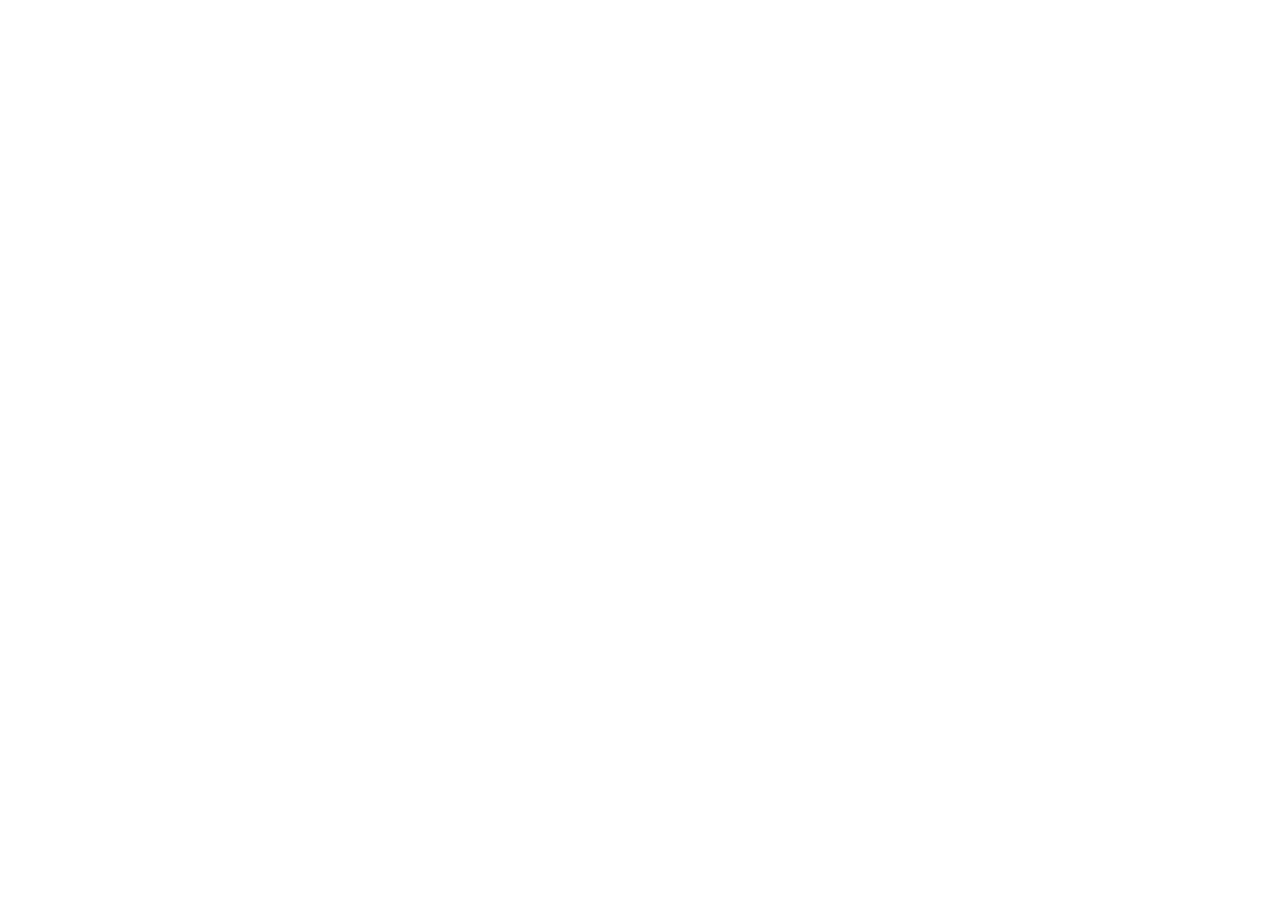
==== admin/index.html @ 124c4904 "Add admin CMS panel" ====
<!DOCTYPE html>
<html>
<head>
  <meta charset="utf-8">
  <meta name="viewport" content="width=device-width, initial-scale=1.0">
  <title>StayLocal Admin</title>
</head>
<body>
  <script src="https://unpkg.com/decap-cms@^3.0.0/dist/decap-cms.js"></script>
</body>
</html>
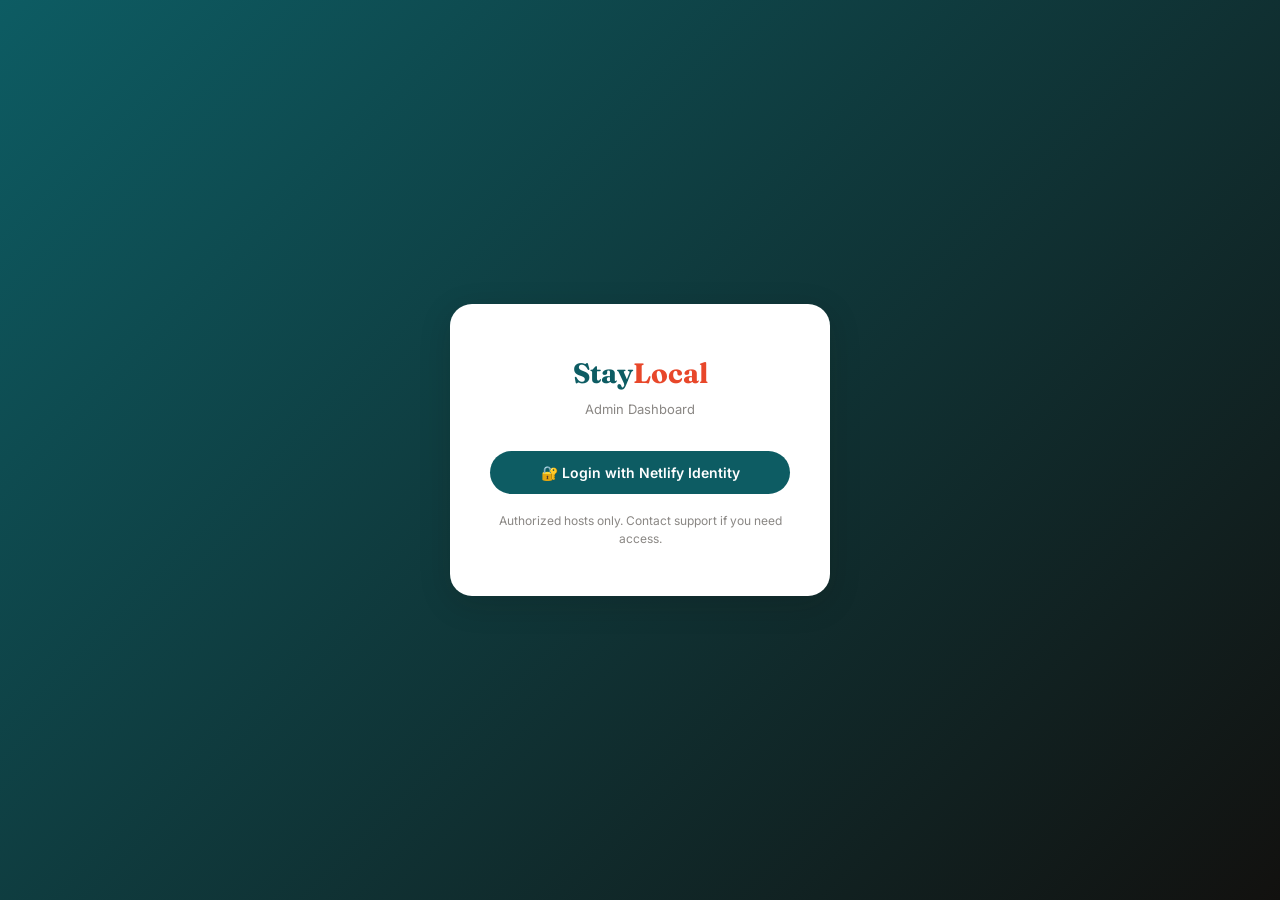
==== commit f6eb548c: "Add full custom admin dashboard + booking features" ====
--- a/admin/index.html
+++ b/admin/index.html
@@ -1,11 +1,39 @@
 <!DOCTYPE html>
-<html>
+<html lang="en">
 <head>
-  <meta charset="utf-8">
-  <meta name="viewport" content="width=device-width, initial-scale=1.0">
-  <title>StayLocal Admin</title>
+<meta charset="UTF-8">
+<meta name="viewport" content="width=device-width, initial-scale=1.0">
+<title>StayLocal Admin — Login</title>
+<link href="https://fonts.googleapis.com/css2?family=Fraunces:wght@400;600;700&family=Inter:wght@400;500;600&display=swap" rel="stylesheet">
+<link rel="stylesheet" href="admin-style.css">
+<script src="https://identity.netlify.com/v1/netlify-identity-widget.js"></script>
+<style>
+  body{display:flex;align-items:center;justify-content:center;min-height:100vh;background:linear-gradient(135deg,#0D5C63 0%,#12110F 100%)}
+  .login-card{background:var(--white);border-radius:var(--r-lg);box-shadow:var(--shadow-lg);padding:48px 40px;max-width:380px;width:90%;text-align:center}
+  .login-logo{font-family:'Fraunces',serif;font-size:28px;font-weight:700;color:var(--teal);margin-bottom:6px}
+  .login-logo span{color:var(--coral)}
+  .login-sub{font-size:13px;color:var(--ink-lt);margin-bottom:32px}
+</style>
 </head>
 <body>
-  <script src="https://unpkg.com/decap-cms@^3.0.0/dist/decap-cms.js"></script>
+  <div class="login-card">
+    <div class="login-logo">Stay<span>Local</span></div>
+    <div class="login-sub">Admin Dashboard</div>
+    <button class="btn btn-primary" style="width:100%;justify-content:center;padding:13px" onclick="netlifyIdentity.open('login')">
+      🔐 Login with Netlify Identity
+    </button>
+    <p style="font-size:12px;color:var(--ink-lt);margin-top:18px">Authorized hosts only. Contact support if you need access.</p>
+  </div>
+
+<script>
+  netlifyIdentity.on('init', user => {
+    if (user) window.location.href = 'dashboard.html';
+  });
+  netlifyIdentity.on('login', user => {
+    netlifyIdentity.close();
+    window.location.href = 'dashboard.html';
+  });
+  netlifyIdentity.init();
+</script>
 </body>
-</html>+</html>
--- a/admin/admin-style.css
+++ b/admin/admin-style.css
@@ -0,0 +1,177 @@
+/* StayLocal Admin — shared styles */
+*,*::before,*::after{box-sizing:border-box;margin:0;padding:0}
+:root{
+  --teal:#0D5C63;--teal-lt:#1A8A94;--sand:#F5E6C8;--coral:#E8472A;--coral-dk:#C33820;
+  --cream:#FAFAF5;--ink:#12110F;--ink-mid:#4A4844;--ink-lt:#8A8784;--white:#FFFFFF;
+  --border:rgba(18,17,15,0.10);--shadow:0 2px 16px rgba(18,17,15,0.10);
+  --shadow-lg:0 8px 32px rgba(18,17,15,0.16);--r-sm:8px;--r-md:14px;--r-lg:22px;--r-pill:100px;
+  --green:#22C55E;--red:#EF4444;--amber:#F59E0B;
+}
+body{font-family:'Inter',sans-serif;background:var(--cream);color:var(--ink);line-height:1.5;-webkit-font-smoothing:antialiased}
+a{color:inherit;text-decoration:none}
+button{font-family:inherit;cursor:pointer}
+
+/* ── LAYOUT ── */
+.admin-shell{display:flex;min-height:100vh}
+.sidebar{
+  width:240px;flex-shrink:0;background:var(--teal);color:var(--white);
+  display:flex;flex-direction:column;padding:24px 16px;position:fixed;top:0;left:0;bottom:0;overflow-y:auto;z-index:50;
+}
+.sidebar-logo{
+  font-family:'Fraunces',serif;font-size:22px;font-weight:700;padding:0 12px 28px;
+  display:flex;align-items:center;gap:6px;
+}
+.sidebar-logo span{color:var(--sand)}
+.sidebar-nav{display:flex;flex-direction:column;gap:4px;flex:1}
+.sidebar-link{
+  display:flex;align-items:center;gap:12px;padding:11px 14px;border-radius:var(--r-sm);
+  font-size:14px;font-weight:500;color:rgba(255,255,255,0.75);transition:background 0.2s,color 0.2s;
+}
+.sidebar-link:hover{background:rgba(255,255,255,0.08);color:var(--white)}
+.sidebar-link.active{background:rgba(255,255,255,0.14);color:var(--white)}
+.sidebar-icon{font-size:16px;width:20px;text-align:center}
+.sidebar-footer{padding-top:16px;border-top:1px solid rgba(255,255,255,0.12)}
+.sidebar-user{display:flex;align-items:center;gap:10px;padding:8px 12px;font-size:13px;color:rgba(255,255,255,0.7)}
+.sidebar-avatar{width:30px;height:30px;border-radius:50%;background:var(--coral);display:flex;align-items:center;justify-content:center;font-size:13px;font-weight:600;flex-shrink:0}
+.sidebar-logout{display:block;width:100%;text-align:left;background:none;border:none;color:rgba(255,255,255,0.6);font-size:13px;padding:8px 12px;border-radius:var(--r-sm)}
+.sidebar-logout:hover{background:rgba(255,255,255,0.08);color:var(--white)}
+
+.main{flex:1;margin-left:240px;min-height:100vh;display:flex;flex-direction:column}
+.topbar{
+  height:64px;background:var(--white);border-bottom:1px solid var(--border);
+  display:flex;align-items:center;justify-content:space-between;padding:0 32px;position:sticky;top:0;z-index:30;
+}
+.topbar-title{font-family:'Fraunces',serif;font-size:20px;font-weight:600}
+.topbar-actions{display:flex;align-items:center;gap:12px}
+.content{padding:32px;flex:1}
+
+/* ── BUTTONS ── */
+.btn{display:inline-flex;align-items:center;gap:8px;padding:10px 20px;border-radius:var(--r-pill);font-size:14px;font-weight:600;border:none;transition:all 0.2s;white-space:nowrap}
+.btn-primary{background:var(--teal);color:var(--white)}
+.btn-primary:hover{background:var(--teal-lt)}
+.btn-coral{background:var(--coral);color:var(--white)}
+.btn-coral:hover{background:var(--coral-dk)}
+.btn-outline{background:transparent;border:1.5px solid var(--border);color:var(--ink)}
+.btn-outline:hover{border-color:var(--teal);color:var(--teal)}
+.btn-sm{padding:6px 14px;font-size:12px}
+.btn-danger{background:rgba(239,68,68,0.1);color:var(--red)}
+.btn-danger:hover{background:rgba(239,68,68,0.18)}
+.btn:disabled{opacity:0.5;cursor:not-allowed}
+
+/* ── CARDS ── */
+.card{background:var(--white);border-radius:var(--r-lg);box-shadow:var(--shadow);padding:24px}
+.stat-grid{display:grid;grid-template-columns:repeat(4,1fr);gap:20px;margin-bottom:28px}
+.stat-card{background:var(--white);border-radius:var(--r-lg);box-shadow:var(--shadow);padding:22px}
+.stat-label{font-size:12px;color:var(--ink-lt);text-transform:uppercase;letter-spacing:0.05em;margin-bottom:8px}
+.stat-value{font-family:'Fraunces',serif;font-size:30px;font-weight:600;color:var(--teal)}
+.stat-sub{font-size:12px;color:var(--ink-lt);margin-top:4px}
+
+/* ── FORMS ── */
+.field-group{margin-bottom:20px}
+.field-label{display:block;font-size:13px;font-weight:600;margin-bottom:6px;color:var(--ink)}
+.field-hint{font-size:12px;color:var(--ink-lt);margin-top:4px}
+.field-input,.field-select,.field-textarea{
+  width:100%;padding:11px 14px;border:1.5px solid var(--border);border-radius:var(--r-sm);
+  font-size:14px;font-family:inherit;background:var(--white);color:var(--ink);transition:border-color 0.2s;
+}
+.field-input:focus,.field-select:focus,.field-textarea:focus{outline:none;border-color:var(--teal)}
+.field-textarea{resize:vertical;min-height:90px}
+.field-row{display:grid;grid-template-columns:repeat(3,1fr);gap:16px}
+.field-row-2{display:grid;grid-template-columns:1fr 1fr;gap:16px}
+.input-prefix{position:relative}
+.input-prefix span{position:absolute;left:14px;top:50%;transform:translateY(-50%);font-size:14px;color:var(--ink-lt);pointer-events:none}
+.input-prefix input{padding-left:40px}
+
+.toggle{position:relative;width:44px;height:24px;flex-shrink:0}
+.toggle input{opacity:0;width:0;height:0}
+.toggle-track{position:absolute;inset:0;background:var(--border);border-radius:var(--r-pill);transition:background 0.2s;cursor:pointer}
+.toggle-track::after{content:'';position:absolute;width:18px;height:18px;border-radius:50%;background:var(--white);top:3px;left:3px;transition:transform 0.2s;box-shadow:0 1px 3px rgba(0,0,0,0.2)}
+.toggle input:checked + .toggle-track{background:var(--green)}
+.toggle input:checked + .toggle-track::after{transform:translateX(20px)}
+
+.checkbox-grid{display:grid;grid-template-columns:repeat(3,1fr);gap:10px}
+.checkbox-item{display:flex;align-items:center;gap:8px;padding:10px 12px;border:1.5px solid var(--border);border-radius:var(--r-sm);cursor:pointer;font-size:13px;transition:all 0.2s}
+.checkbox-item:hover{border-color:var(--teal)}
+.checkbox-item.checked{border-color:var(--teal);background:rgba(13,92,99,0.05);color:var(--teal);font-weight:500}
+.checkbox-item input{display:none}
+
+/* ── TABLE ── */
+.table{width:100%;border-collapse:collapse}
+.table th{text-align:left;font-size:12px;text-transform:uppercase;letter-spacing:0.05em;color:var(--ink-lt);padding:12px 16px;border-bottom:1px solid var(--border)}
+.table td{padding:14px 16px;border-bottom:1px solid var(--border);font-size:14px;vertical-align:middle}
+.table tr:hover td{background:#fafaf8}
+.table-photo{width:56px;height:42px;border-radius:var(--r-sm);object-fit:cover;display:block}
+.badge{display:inline-flex;align-items:center;gap:4px;padding:4px 10px;border-radius:var(--r-pill);font-size:11px;font-weight:600}
+.badge-green{background:rgba(34,197,94,0.12);color:var(--green)}
+.badge-red{background:rgba(239,68,68,0.12);color:var(--red)}
+.badge-amber{background:rgba(245,158,11,0.12);color:var(--amber)}
+.badge-teal{background:rgba(13,92,99,0.1);color:var(--teal)}
+
+/* ── TOAST ── */
+.toast-container{position:fixed;top:20px;right:20px;z-index:1000;display:flex;flex-direction:column;gap:10px}
+.toast{background:var(--white);border-radius:var(--r-sm);box-shadow:var(--shadow-lg);padding:14px 18px;display:flex;align-items:center;gap:10px;font-size:14px;font-weight:500;min-width:260px;animation:slideIn 0.25s ease}
+.toast-success{border-left:4px solid var(--green)}
+.toast-error{border-left:4px solid var(--red)}
+.toast-warn{border-left:4px solid var(--amber)}
+@keyframes slideIn{from{transform:translateX(40px);opacity:0}to{transform:translateX(0);opacity:1}}
+
+/* ── LOADING ── */
+.spinner{width:18px;height:18px;border:2.5px solid rgba(13,92,99,0.2);border-top-color:var(--teal);border-radius:50%;animation:spin 0.7s linear infinite}
+@keyframes spin{to{transform:rotate(360deg)}}
+.loading-overlay{position:fixed;inset:0;background:rgba(250,250,245,0.7);display:flex;align-items:center;justify-content:center;z-index:999}
+.empty-state{text-align:center;padding:60px 20px;color:var(--ink-lt)}
+.empty-state-icon{font-size:40px;margin-bottom:12px}
+
+/* ── PHOTO UPLOAD ── */
+.dropzone{border:2px dashed var(--border);border-radius:var(--r-md);padding:32px;text-align:center;cursor:pointer;transition:all 0.2s}
+.dropzone:hover,.dropzone.dragover{border-color:var(--teal);background:rgba(13,92,99,0.03)}
+.dropzone-icon{font-size:28px;margin-bottom:8px}
+.photo-category-tabs{display:flex;gap:8px;margin-bottom:16px;flex-wrap:wrap}
+.photo-cat-tab{padding:8px 16px;border-radius:var(--r-pill);border:1.5px solid var(--border);font-size:13px;font-weight:500;cursor:pointer;background:var(--white)}
+.photo-cat-tab.active{border-color:var(--teal);background:var(--teal);color:var(--white)}
+.photo-grid{display:grid;grid-template-columns:repeat(auto-fill,minmax(140px,1fr));gap:12px}
+.photo-thumb{position:relative;border-radius:var(--r-sm);overflow:hidden;aspect-ratio:4/3;background:#eee}
+.photo-thumb img{width:100%;height:100%;object-fit:cover;display:block}
+.photo-thumb-cat{position:absolute;bottom:6px;left:6px;background:rgba(18,17,15,0.7);color:#fff;font-size:10px;padding:2px 8px;border-radius:var(--r-pill);text-transform:capitalize}
+.photo-thumb-remove{position:absolute;top:6px;right:6px;width:22px;height:22px;background:rgba(18,17,15,0.7);color:#fff;border:none;border-radius:50%;font-size:12px;display:flex;align-items:center;justify-content:center}
+
+/* ── CALENDAR ── */
+.cal-header{display:flex;align-items:center;justify-content:space-between;margin-bottom:16px}
+.cal-nav{display:flex;gap:8px;align-items:center}
+.cal-nav button{width:32px;height:32px;border-radius:50%;border:1px solid var(--border);background:var(--white);display:flex;align-items:center;justify-content:center}
+.cal-month-label{font-family:'Fraunces',serif;font-size:18px;font-weight:600;min-width:160px;text-align:center}
+.cal-grid{display:grid;grid-template-columns:repeat(7,1fr);gap:6px}
+.cal-dow{text-align:center;font-size:11px;color:var(--ink-lt);text-transform:uppercase;padding-bottom:6px;font-weight:600}
+.cal-day{
+  aspect-ratio:1;display:flex;align-items:center;justify-content:center;border-radius:var(--r-sm);
+  font-size:13px;cursor:pointer;border:1.5px solid transparent;background:#f5f5f0;color:var(--ink);position:relative;user-select:none;
+}
+.cal-day.empty{visibility:hidden}
+.cal-day.past{color:var(--ink-lt);background:transparent;cursor:not-allowed}
+.cal-day.available{background:rgba(34,197,94,0.12);color:#15803d}
+.cal-day.blocked{background:rgba(239,68,68,0.12);color:#b91c1c}
+.cal-day.booked{background:rgba(13,92,99,0.15);color:var(--teal)}
+.cal-day.promo{background:rgba(232,71,42,0.14);color:var(--coral-dk)}
+.cal-day.promo::after{content:'%';position:absolute;top:2px;right:4px;font-size:9px}
+.cal-day.selected{border-color:var(--teal);box-shadow:0 0 0 2px rgba(13,92,99,0.2)}
+.cal-legend{display:flex;gap:16px;margin-top:16px;flex-wrap:wrap}
+.cal-legend-item{display:flex;align-items:center;gap:6px;font-size:12px;color:var(--ink-mid)}
+.cal-legend-dot{width:10px;height:10px;border-radius:3px}
+
+/* ── MAP ── */
+#mapPicker{width:100%;height:320px;border-radius:var(--r-md);border:1.5px solid var(--border)}
+.map-radius-note{display:flex;align-items:center;gap:8px;font-size:12px;color:var(--ink-lt);margin-top:8px;background:rgba(13,92,99,0.05);padding:10px 14px;border-radius:var(--r-sm)}
+
+/* ── RESPONSIVE ── */
+@media (max-width:900px){
+  .sidebar{transform:translateX(-100%);transition:transform 0.25s;width:220px}
+  .sidebar.open{transform:translateX(0)}
+  .main{margin-left:0}
+  .stat-grid{grid-template-columns:1fr 1fr}
+  .field-row,.field-row-2{grid-template-columns:1fr}
+  .checkbox-grid{grid-template-columns:1fr 1fr}
+  .content{padding:18px}
+  .topbar{padding:0 16px}
+}
+.menu-toggle{display:none;background:none;border:none;font-size:22px;cursor:pointer}
+@media (max-width:900px){.menu-toggle{display:block}}
